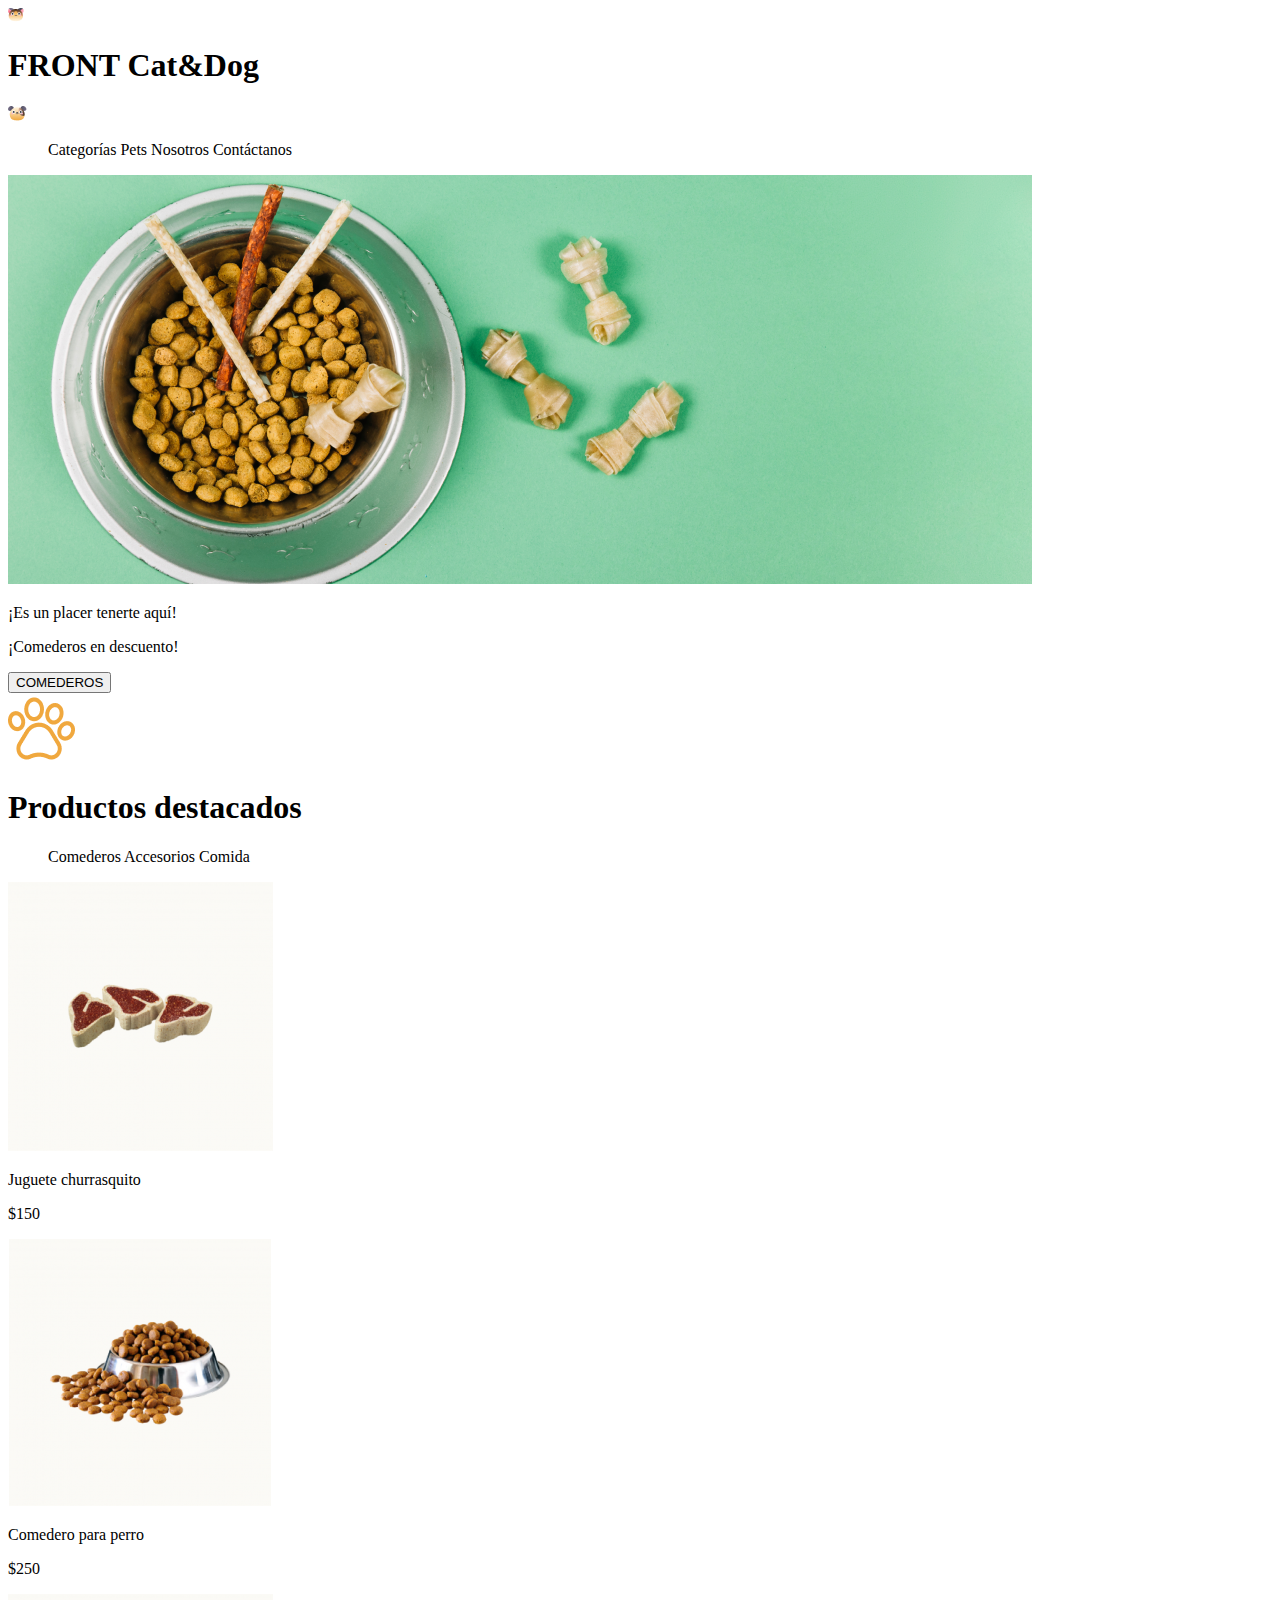
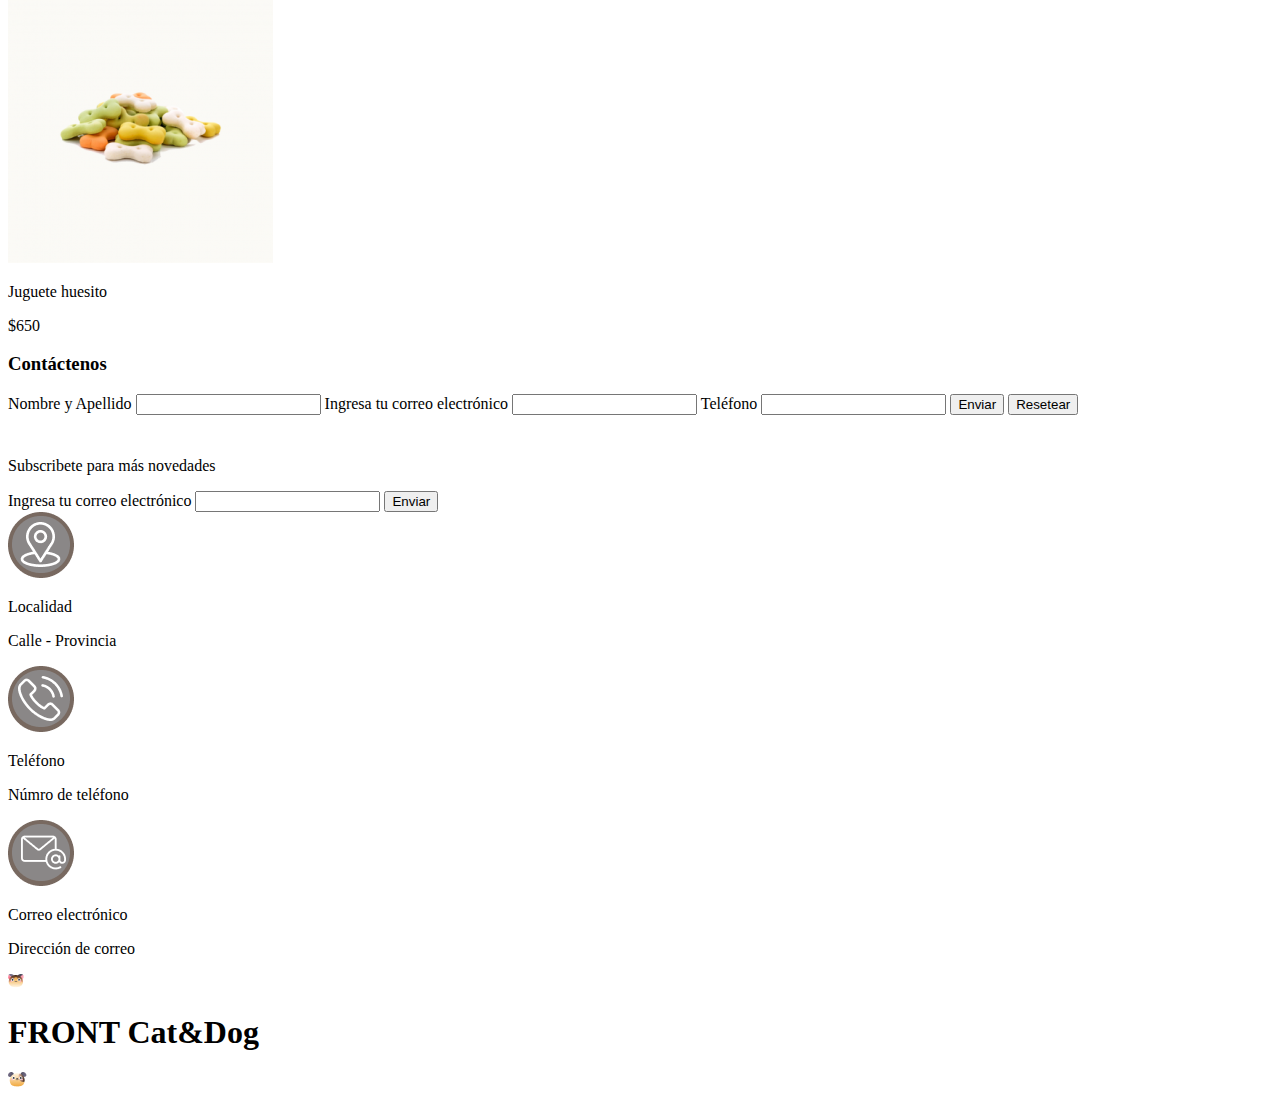
==== root/index.html @ ae9eda08 "My first HTML Structure for a PetShop" ====
<!DOCTYPE html>
<html lang="en">
<head>
    <meta charset="UTF-8">
    <meta http-equiv="X-UA-Compatible" content="IE=edge">
    <meta name="viewport" content="width=device-width, initial-scale=1.0">
    <title>Cat&Dog</title>
    <link rel="shortcut icon" href="img/pawprint_favicon.png">
</head>

<body>
    
    <header>
        <img src="img/Cat.png" alt="Gato">
        <h1>FRONT Cat&Dog</h1>
        <img src="img/Dog.png" alt="Perro">
        
        <nav>
            <ul>
                <il><a>Categorías</a></il>
                <il><a>Pets</a></il>
                <il><a>Nosotros</a></il>
                <il><a>Contáctanos</a></il>
            </ul>
        </nav>
    </header>
    
    <section>
        <span><img src="img/bowlbackground.png" alt="Bowl para mascotas"></span>
        <p>¡Es un placer tenerte aquí!</p>
        <p>¡Comederos en descuento!</p>
        <button>COMEDEROS</button>
    </section>

    <section>
        <img src="img/pawprint.png" alt="Huella perro">
        <h1>Productos destacados</h1>
        <ul>
            <il><a>Comederos</a></il>
            <il><a>Accesorios</a></il>
            <il><a>Comida</a></il>
        </ul>
        <span>
            <img src="img/churrasquito.png" alt="Galletas de carne">
            <p>Juguete churrasquito</p>
            <p>$150</p>             
        </span>

        <span>
            <img src="img/comedero.png" alt="Comedero de perro">
            <p>Comedero para perro</p>
            <p>$250</p>             
        </span>   

        <span>
            <img src="img/Huesito.png" alt="Jueguete hueso">
            <p>Juguete huesito</p>
            <p>$650</p>             
        </span>       

    <section>
        <form action="">
            <h3>Contáctenos</h3>
            <label for="">Nombre y Apellido</label>
            <input type="text" name="Nombre y Apellido">
            <label for="">Ingresa tu correo electrónico</label>
            <input type="text" name="Correo electrónico">
            <label for="">Teléfono</label>
            <input type="text" name="Teléfono">
            <input type="submit" value="Enviar" />
            <input type="reset" value="Resetear" />
        </form>
    </section>

    <section>
        <img src="img/EnviarCorreo.png" alt="icono correo">
        <p>Subscribete para más novedades</p>
        <form action="">
            <label for="">Ingresa tu correo electrónico</label>
            <input type="Teléfono">
            <input type="submit" value="Enviar" />
        </form>
    </section>

    <footer>
        <span>
            <img src="img/Location.png" alt="icono ubicación">
            <p>Localidad</p>
            <p>Calle - Provincia</p>
        </span>

        <span>
            <img src="img/Phone.png" alt="icono teléfono">
            <p>Teléfono</p>
            <p>Númro de teléfono</p>
        </span>

        <span>
            <img src="img/Correo.png" alt="icono teléfono">
            <p>Correo electrónico</p>
            <p>Dirección de correo</p>
        </span>

        <img src="img/Cat.png" alt="Gato">
        <h1>FRONT Cat&Dog</h1>
        <img src="img/Dog.png" alt="Perro">

    </footer>

</body>
</html>
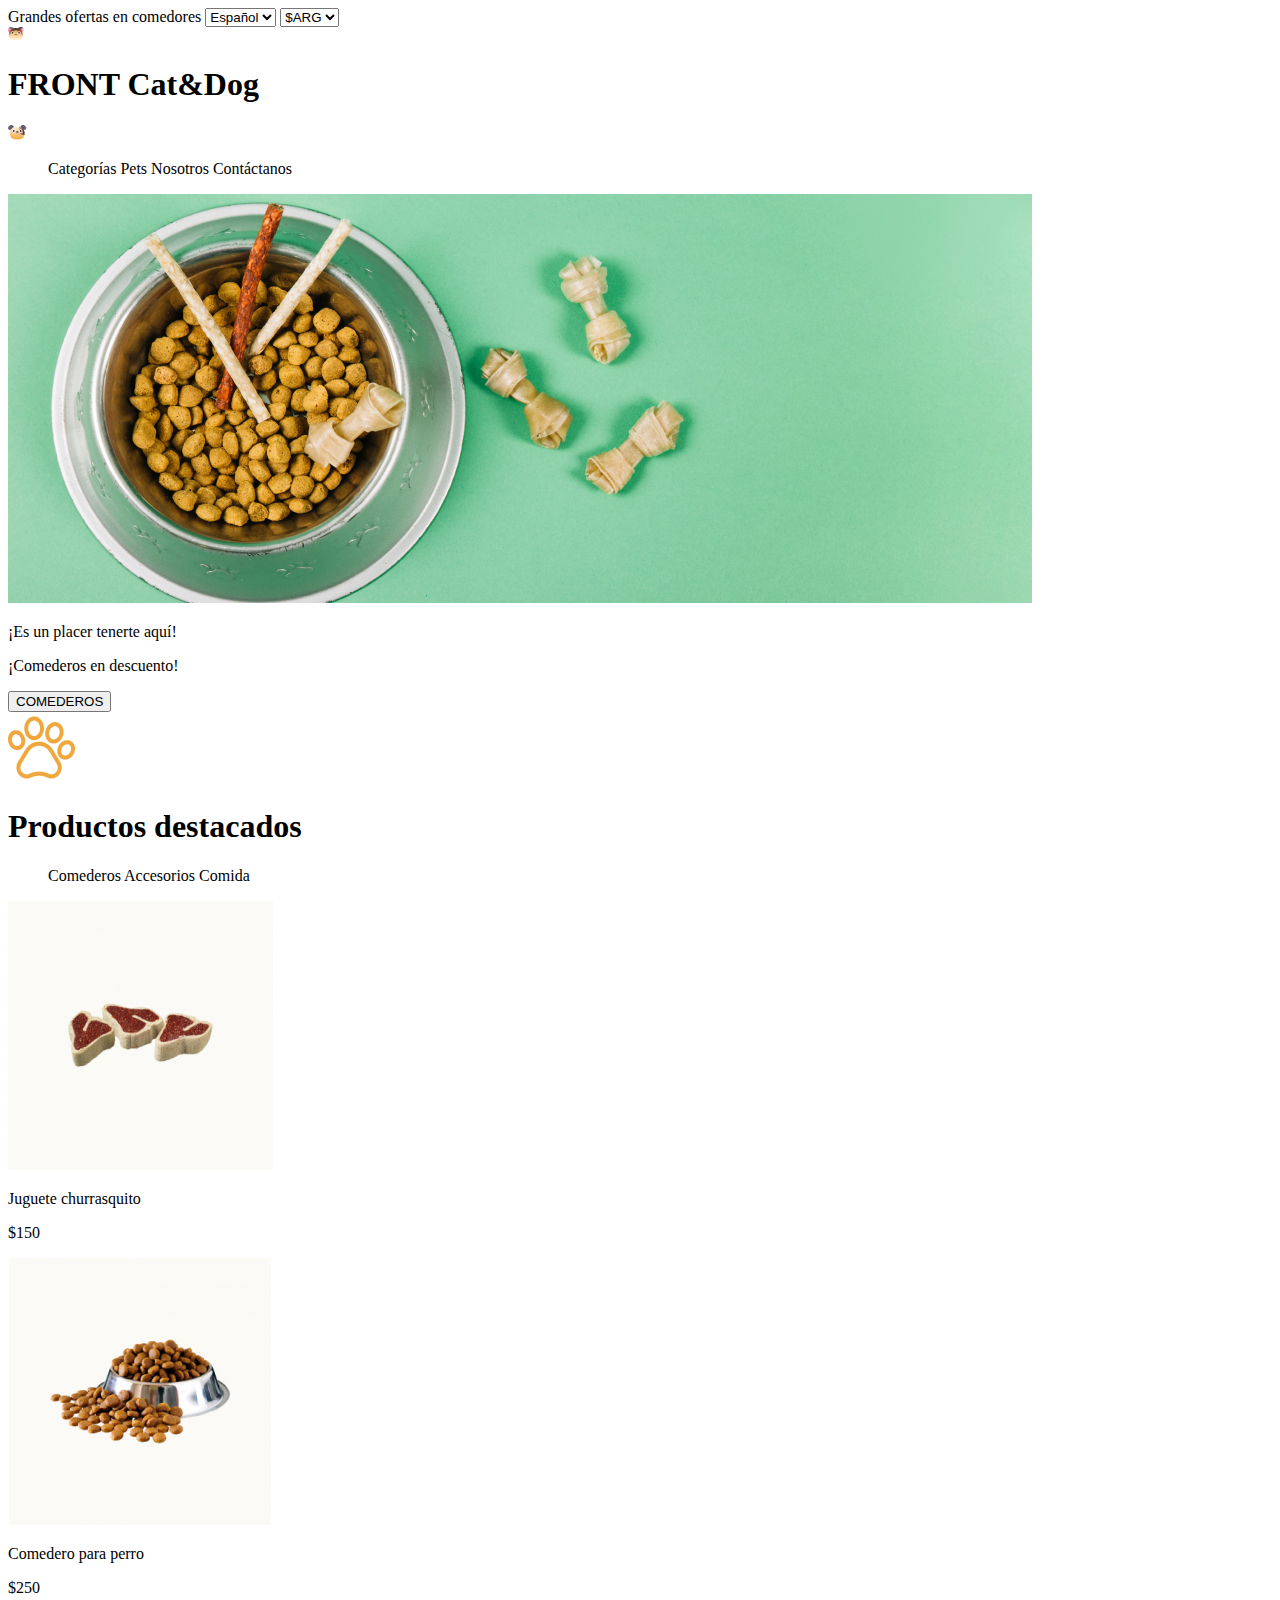
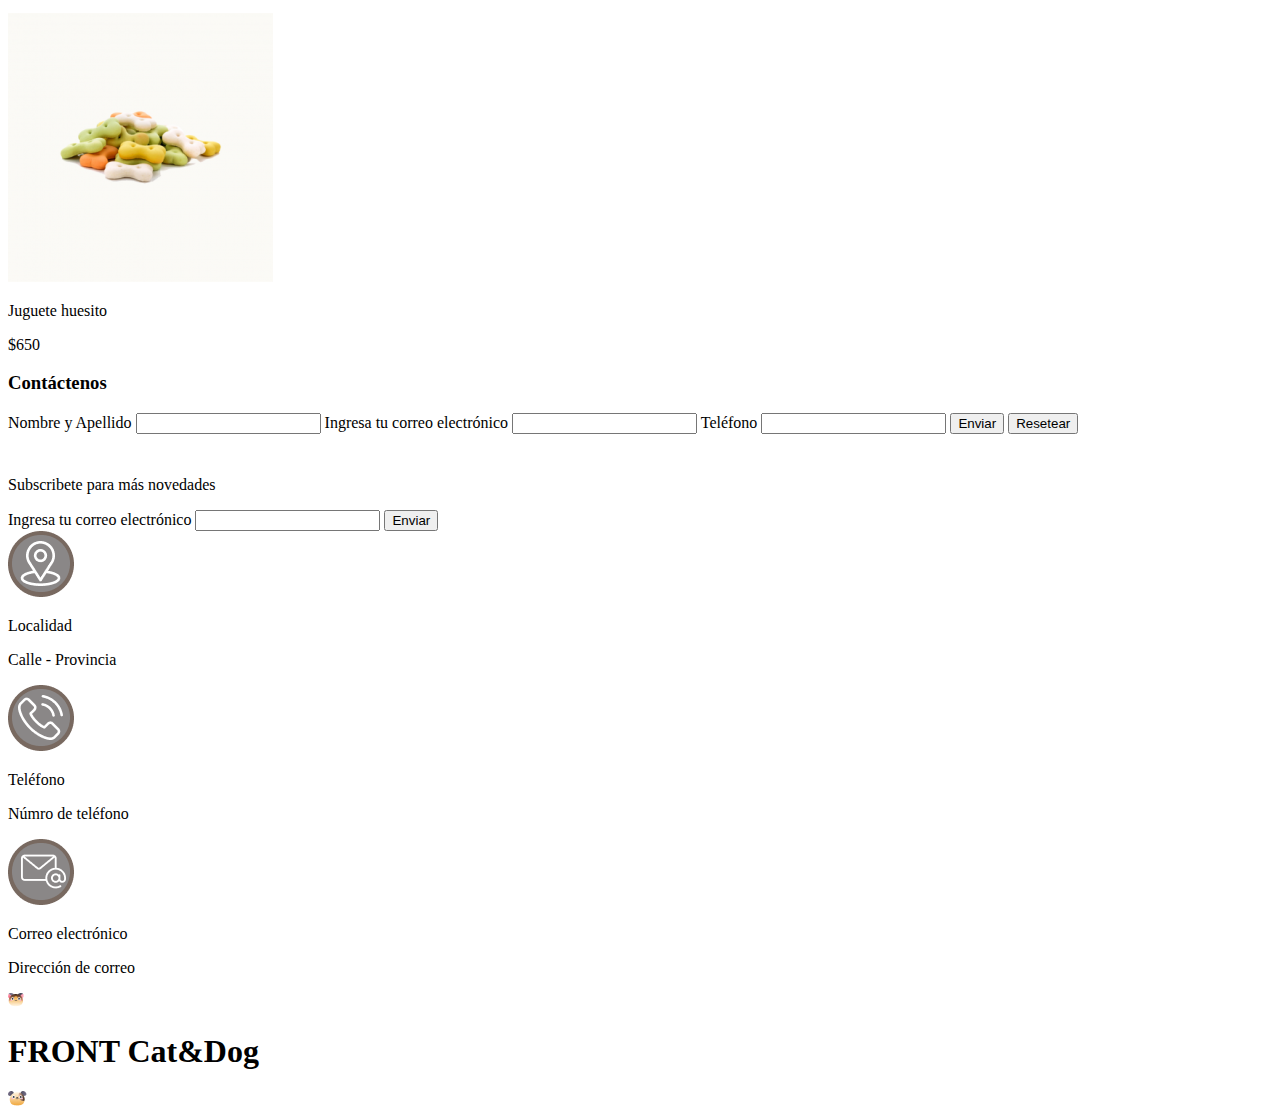
==== commit bd3070a7: "Add dropdown structure: Select" ====
--- a/root/index.html
+++ b/root/index.html
@@ -11,10 +11,21 @@
 <body>
     
     <header>
+    
+        <div>
+            <span>Grandes ofertas en comedores</span>
+            <select>
+                <option value="Spanish">Español</option>
+                <option value="English">English</option>
+            </select>
+            <select>
+                <option value="PesosArgentinos">$ARG</option>
+                <option value="DolaresAmericanos">$USD</option>
+            </select>
+        </div>
         <img src="img/Cat.png" alt="Gato">
         <h1>FRONT Cat&Dog</h1>
         <img src="img/Dog.png" alt="Perro">
-        
         <nav>
             <ul>
                 <il><a>Categorías</a></il>
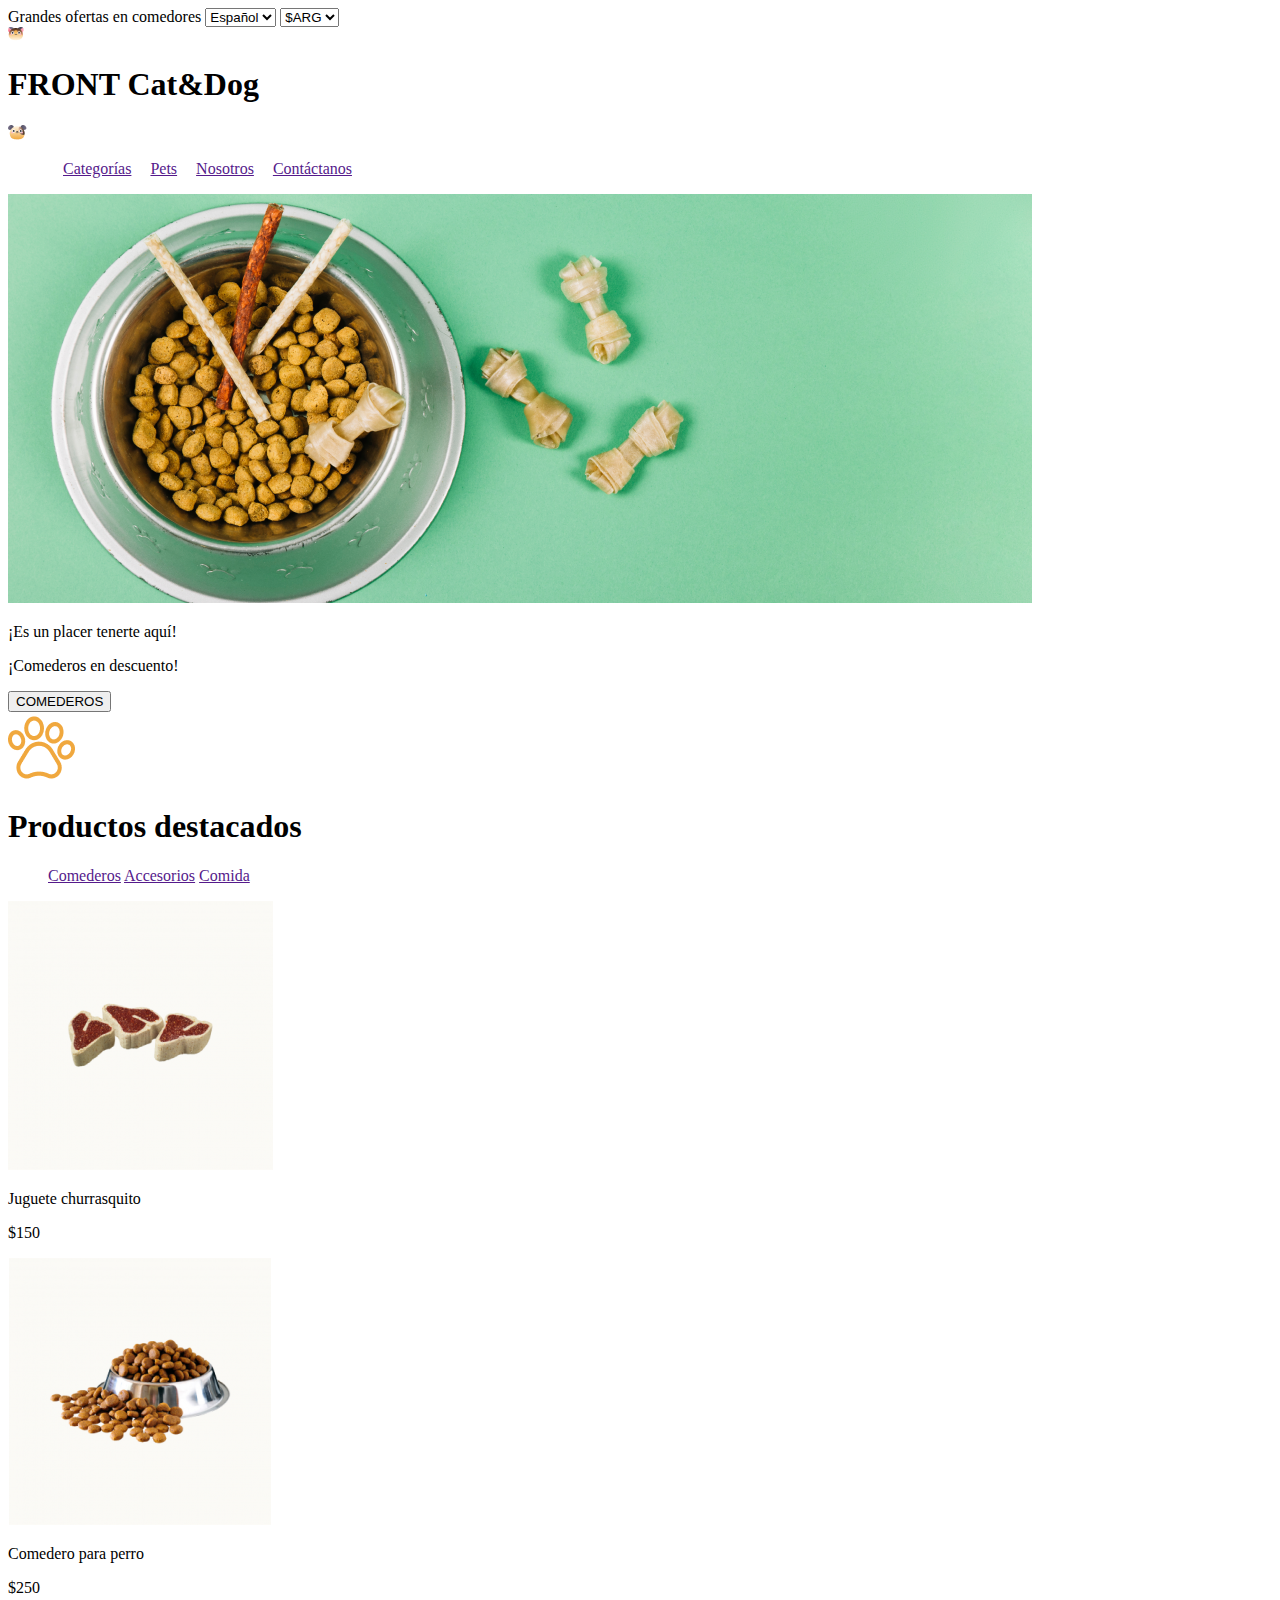
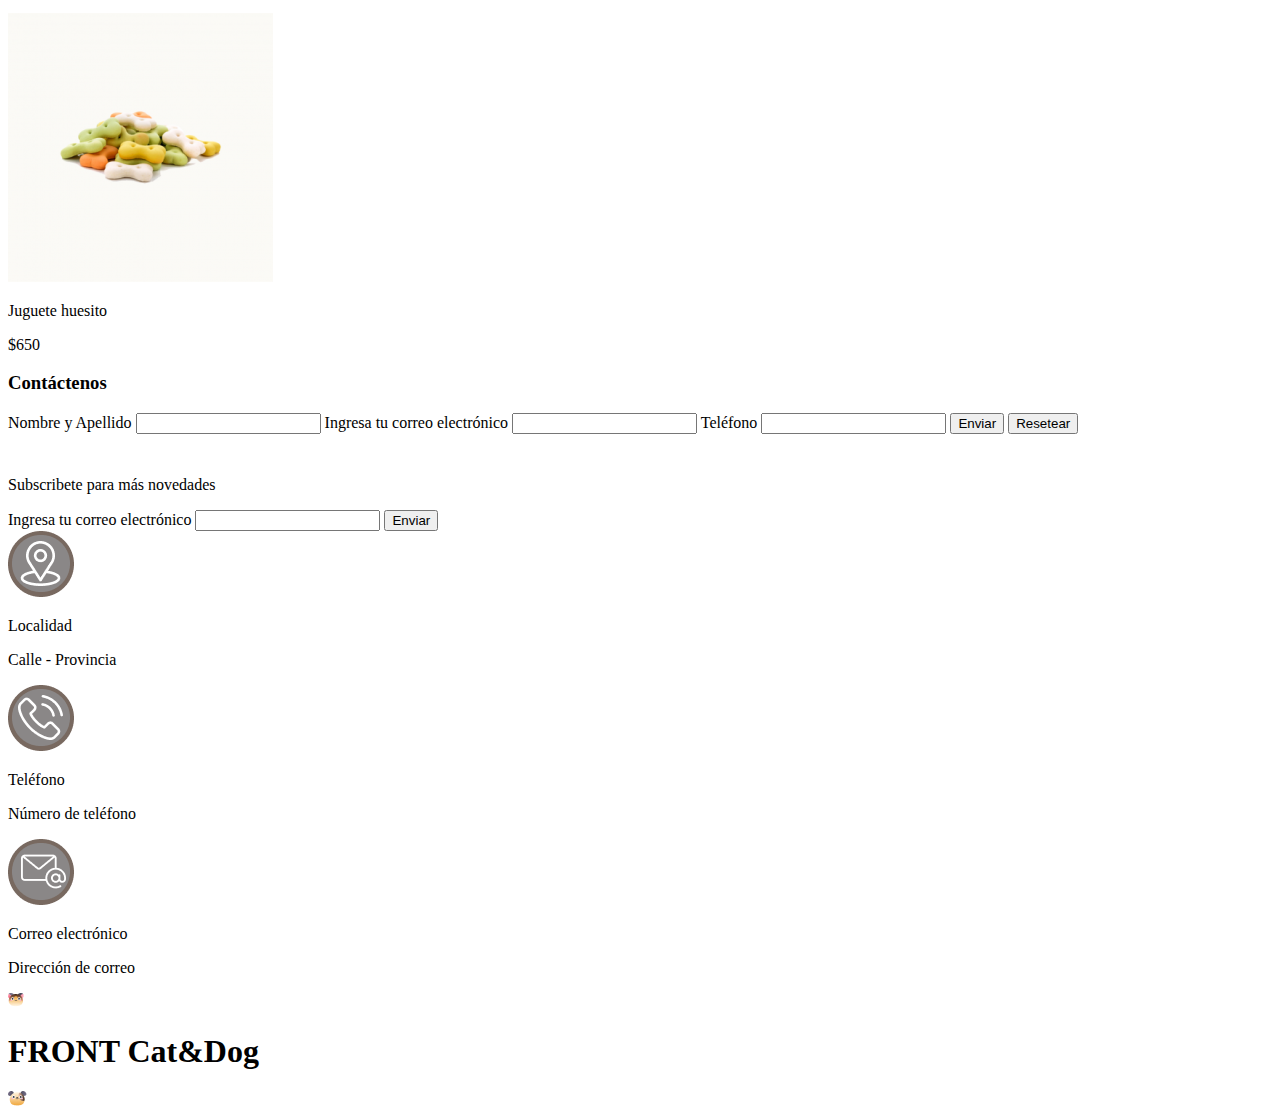
==== commit bbe0d82c: "Fix the link with HREF and Add icon for PawPrint" ====
--- a/root/index.html
+++ b/root/index.html
@@ -28,10 +28,10 @@
         <img src="img/Dog.png" alt="Perro">
         <nav>
             <ul>
-                <il><a>Categorías</a></il>
-                <il><a>Pets</a></il>
-                <il><a>Nosotros</a></il>
-                <il><a>Contáctanos</a></il>
+                <il><a href=""><img src="img/pawprint_Icono.png" alt="huella">Categorías</a></il>
+                <il><a href=""><img src="img/pawprint_Icono.png" alt="huella">Pets</a></il>
+                <il><a href=""><img src="img/pawprint_Icono.png" alt="huella">Nosotros</a></il>
+                <il><a href=""><img src="img/pawprint_Icono.png" alt="huella">Contáctanos</a></il>
             </ul>
         </nav>
     </header>
@@ -47,9 +47,9 @@
         <img src="img/pawprint.png" alt="Huella perro">
         <h1>Productos destacados</h1>
         <ul>
-            <il><a>Comederos</a></il>
-            <il><a>Accesorios</a></il>
-            <il><a>Comida</a></il>
+            <il><a href="">Comederos</a></il>
+            <il><a href="">Accesorios</a></il>
+            <il><a href="">Comida</a></il>
         </ul>
         <span>
             <img src="img/churrasquito.png" alt="Galletas de carne">
@@ -103,7 +103,7 @@
         <span>
             <img src="img/Phone.png" alt="icono teléfono">
             <p>Teléfono</p>
-            <p>Númro de teléfono</p>
+            <p>Número de teléfono</p>
         </span>
 
         <span>
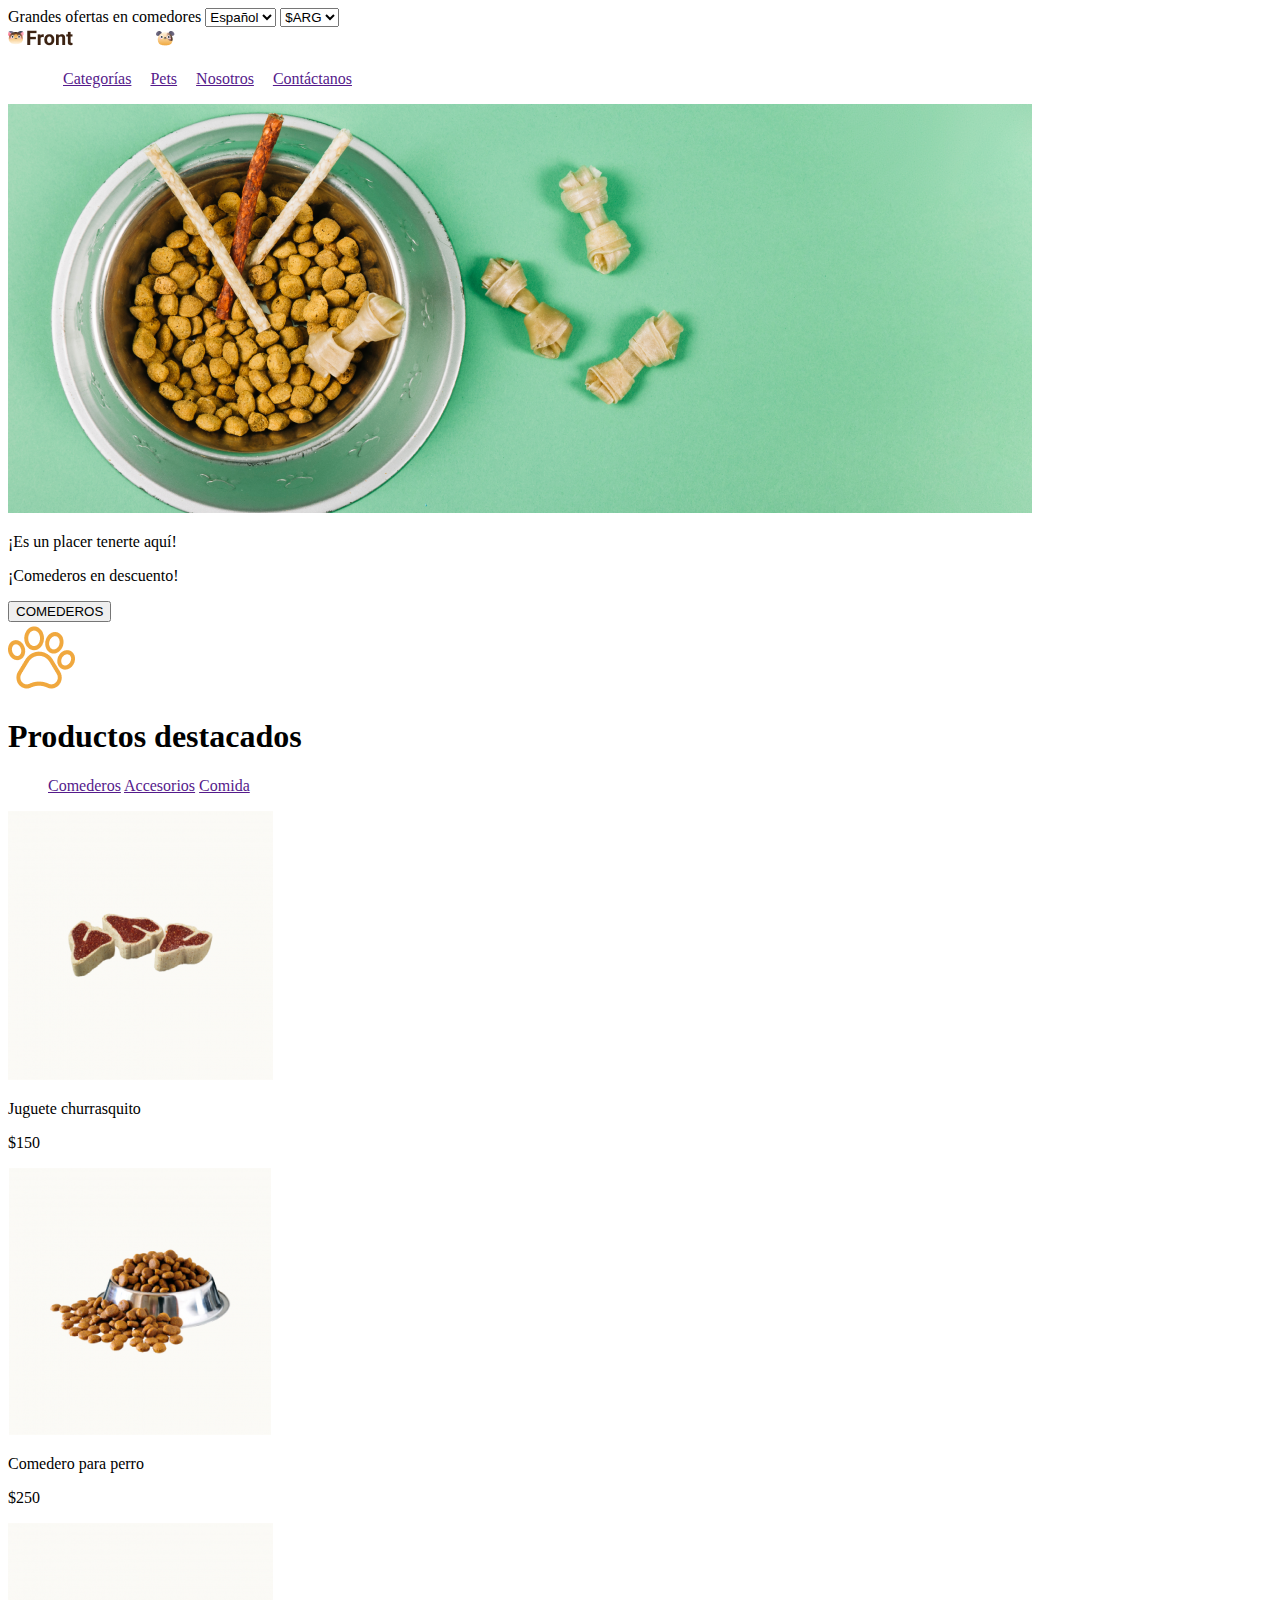
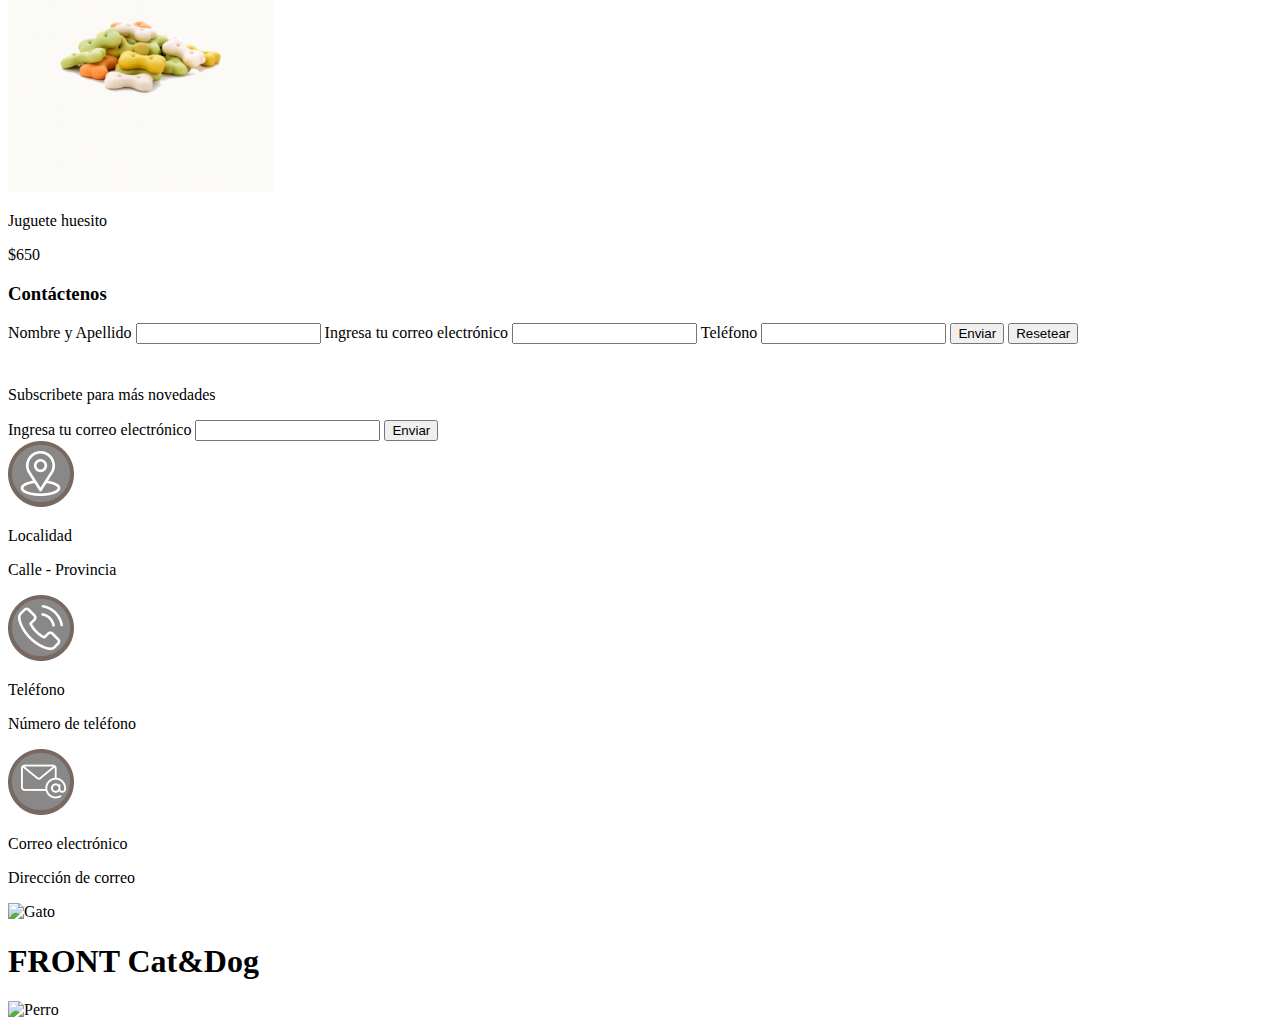
==== commit 5201ed5b: "Add Logo" ====
--- a/root/index.html
+++ b/root/index.html
@@ -23,9 +23,7 @@
                 <option value="DolaresAmericanos">$USD</option>
             </select>
         </div>
-        <img src="img/Cat.png" alt="Gato">
-        <h1>FRONT Cat&Dog</h1>
-        <img src="img/Dog.png" alt="Perro">
+        <img src="img/Logo.png">
         <nav>
             <ul>
                 <il><a href=""><img src="img/pawprint_Icono.png" alt="huella">Categorías</a></il>
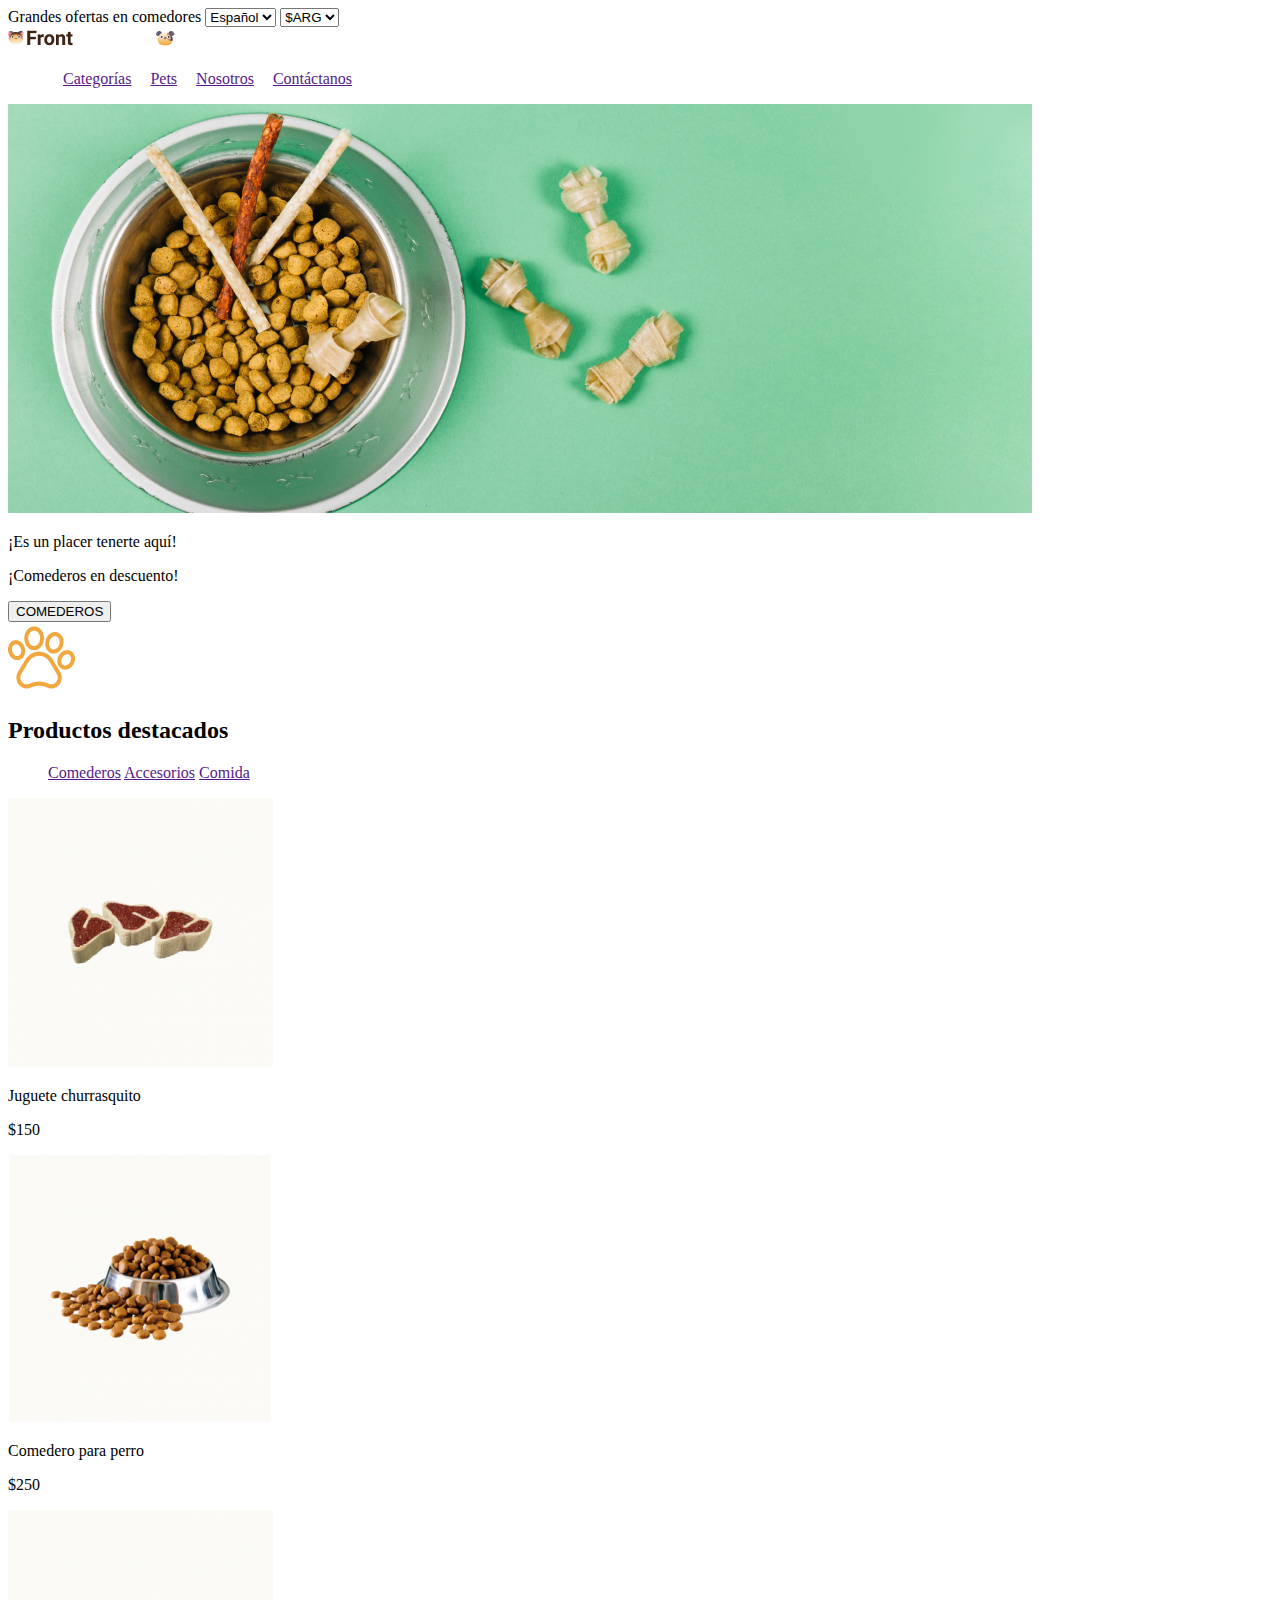
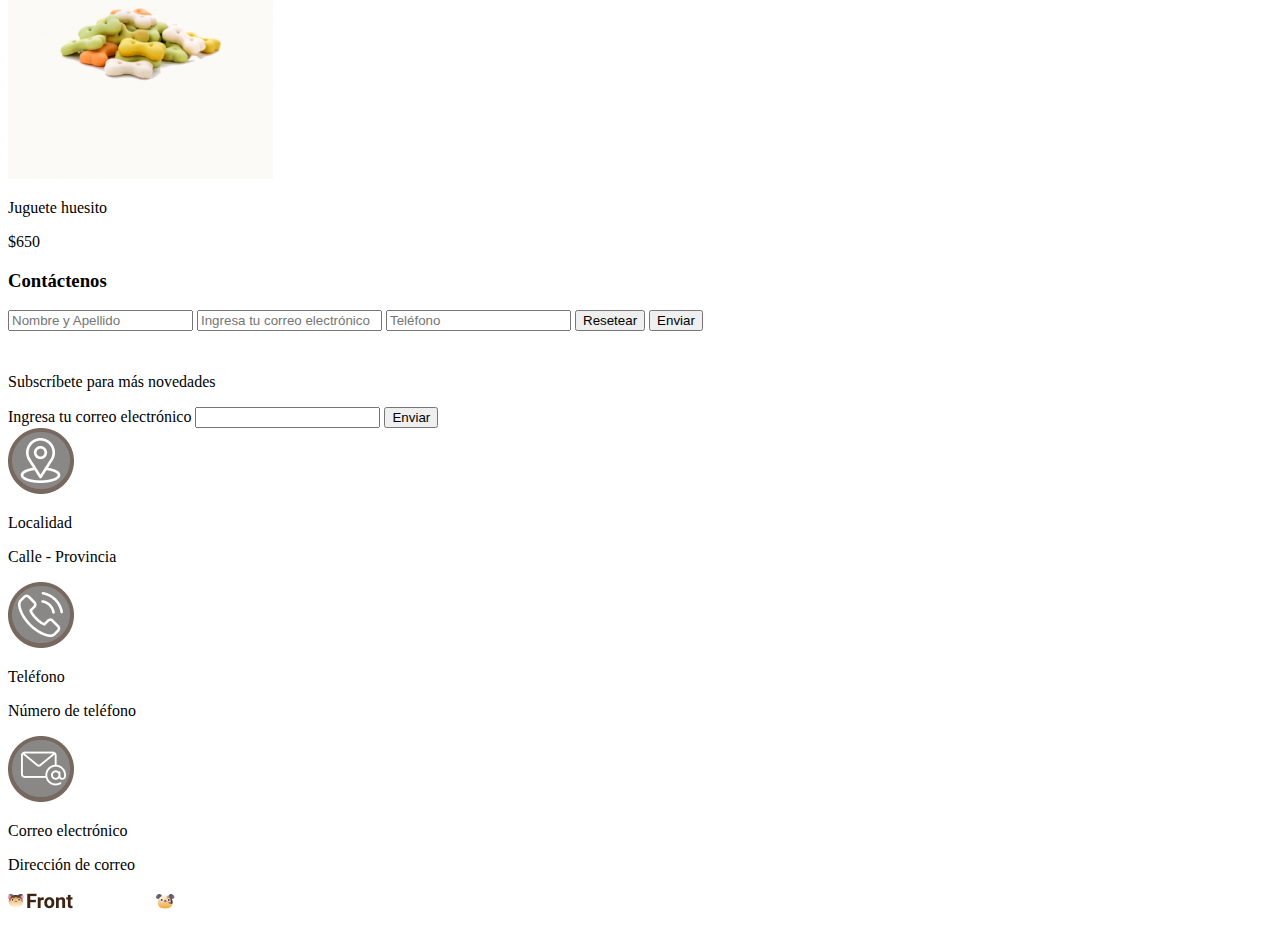
==== commit 0fb011dc: "Add placeholder to Inputs and change the input types" ====
--- a/root/index.html
+++ b/root/index.html
@@ -11,7 +11,6 @@
 <body>
     
     <header>
-    
         <div>
             <span>Grandes ofertas en comedores</span>
             <select>
@@ -34,16 +33,16 @@
         </nav>
     </header>
     
-    <section>
+    <div>
         <span><img src="img/bowlbackground.png" alt="Bowl para mascotas"></span>
         <p>¡Es un placer tenerte aquí!</p>
         <p>¡Comederos en descuento!</p>
         <button>COMEDEROS</button>
-    </section>
+    </div>
 
     <section>
         <img src="img/pawprint.png" alt="Huella perro">
-        <h1>Productos destacados</h1>
+        <h2>Productos destacados</h2>
         <ul>
             <il><a href="">Comederos</a></il>
             <il><a href="">Accesorios</a></il>
@@ -54,67 +53,58 @@
             <p>Juguete churrasquito</p>
             <p>$150</p>             
         </span>
-
         <span>
             <img src="img/comedero.png" alt="Comedero de perro">
             <p>Comedero para perro</p>
             <p>$250</p>             
         </span>   
-
         <span>
             <img src="img/Huesito.png" alt="Jueguete hueso">
             <p>Juguete huesito</p>
             <p>$650</p>             
         </span>       
-
-    <section>
-        <form action="">
-            <h3>Contáctenos</h3>
-            <label for="">Nombre y Apellido</label>
-            <input type="text" name="Nombre y Apellido">
-            <label for="">Ingresa tu correo electrónico</label>
-            <input type="text" name="Correo electrónico">
-            <label for="">Teléfono</label>
-            <input type="text" name="Teléfono">
-            <input type="submit" value="Enviar" />
-            <input type="reset" value="Resetear" />
-        </form>
     </section>
-
-    <section>
-        <img src="img/EnviarCorreo.png" alt="icono correo">
-        <p>Subscribete para más novedades</p>
-        <form action="">
-            <label for="">Ingresa tu correo electrónico</label>
-            <input type="Teléfono">
-            <input type="submit" value="Enviar" />
-        </form>
-    </section>
+    
+    <form action="">
+        <h3>Contáctenos</h3>
+        <input type="text" placeholder="Nombre y Apellido" name="NombreyApellido">
+        <input type="email" placeholder="Ingresa tu correo electrónico" name="Correo electrónico">
+        <input type="tel" placeholder="Teléfono"name="Teléfono">
+        <input type="reset" value="Resetear"/>
+        <input type="submit" value="Enviar"/>
+    </form>   
 
     <footer>
-        <span>
+        <section>
+            <img src="img/EnviarCorreo.png" alt="icono correo">
+            <p>Subscríbete para más novedades</p>
+            <form action="">
+                <label for="">Ingresa tu correo electrónico</label>
+                <input type="Teléfono">
+                <input type="submit" value="Enviar" />
+            </form>
+        </section>    
+        
+        <div>
+            <span>
             <img src="img/Location.png" alt="icono ubicación">
             <p>Localidad</p>
             <p>Calle - Provincia</p>
-        </span>
-
-        <span>
+            </span>
+        
+            <span>
             <img src="img/Phone.png" alt="icono teléfono">
             <p>Teléfono</p>
             <p>Número de teléfono</p>
-        </span>
+            </span>
 
-        <span>
+            <span>
             <img src="img/Correo.png" alt="icono teléfono">
             <p>Correo electrónico</p>
             <p>Dirección de correo</p>
-        </span>
-
-        <img src="img/Cat.png" alt="Gato">
-        <h1>FRONT Cat&Dog</h1>
-        <img src="img/Dog.png" alt="Perro">
-
+            </span>
+        <img src="img/Logo.png">
+        </div>  
     </footer>
-
 </body>
 </html>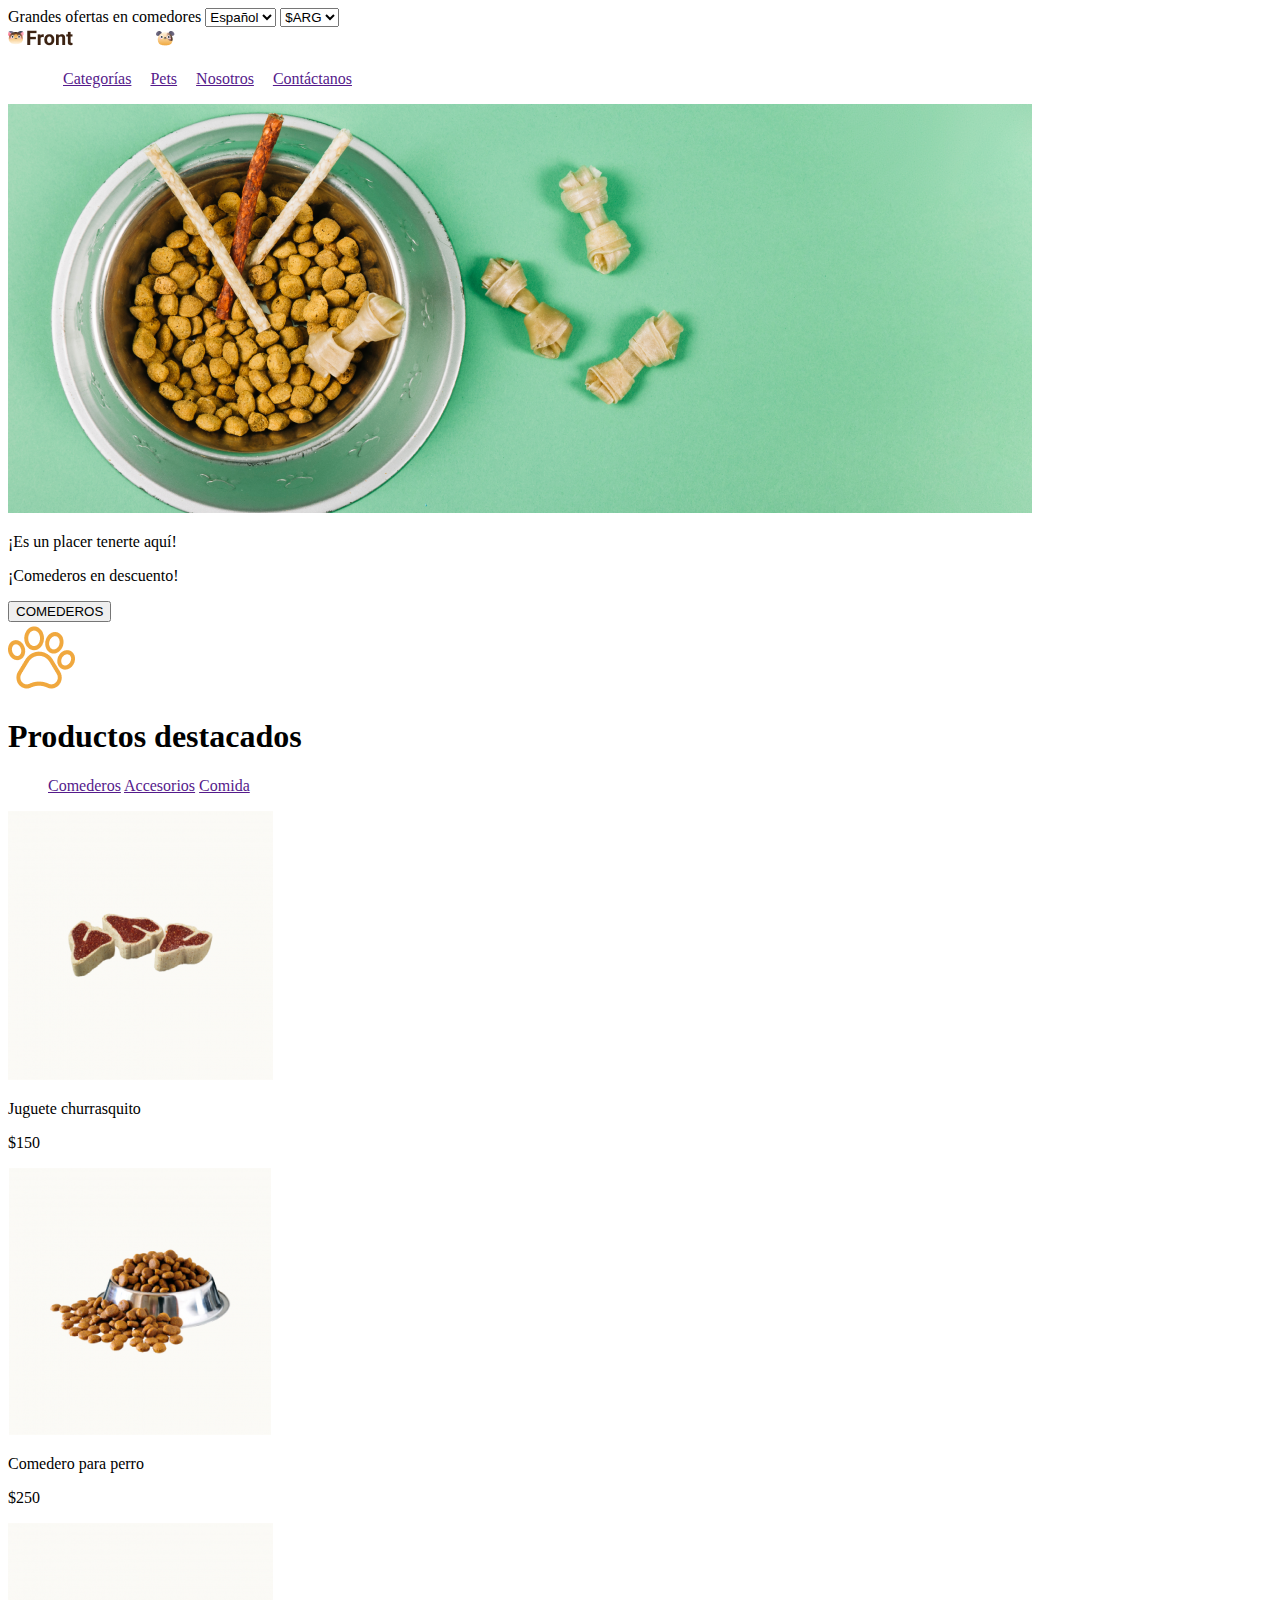
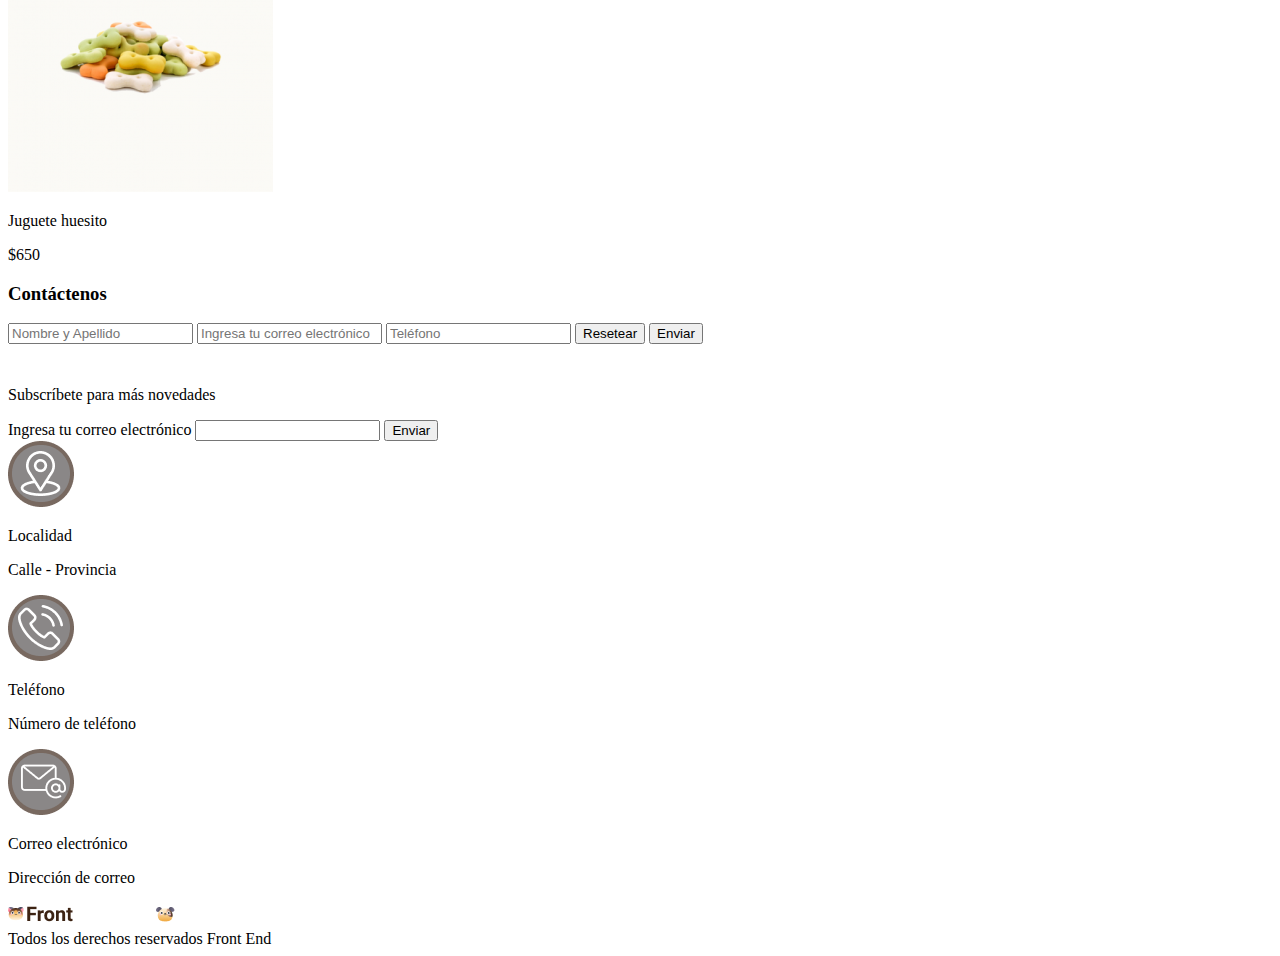
==== commit d833fd30: "Add copyright" ====
--- a/root/index.html
+++ b/root/index.html
@@ -42,7 +42,7 @@
 
     <section>
         <img src="img/pawprint.png" alt="Huella perro">
-        <h2>Productos destacados</h2>
+        <h1>Productos destacados</h1>
         <ul>
             <il><a href="">Comederos</a></il>
             <il><a href="">Accesorios</a></il>
@@ -105,6 +105,7 @@
             </span>
         <img src="img/Logo.png">
         </div>  
+        <div>Todos los derechos reservados Front End</div>
     </footer>
 </body>
 </html>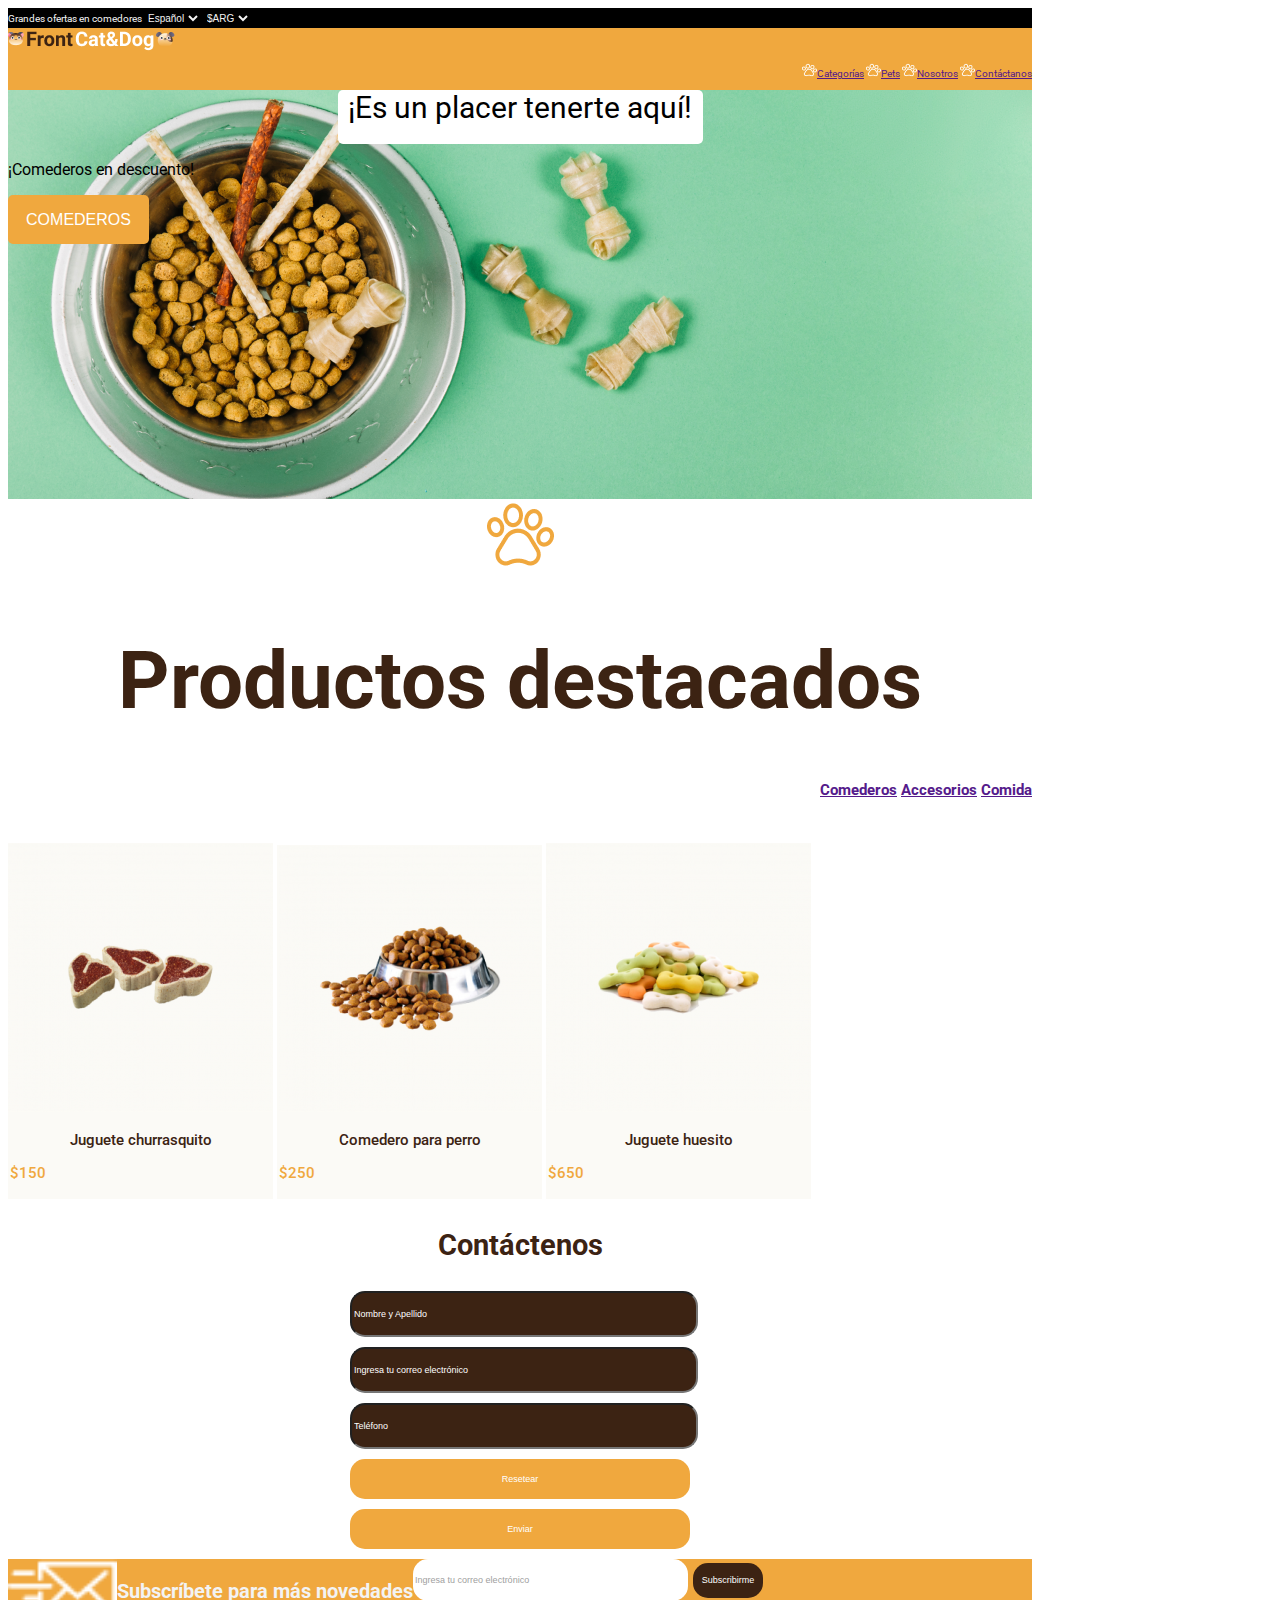
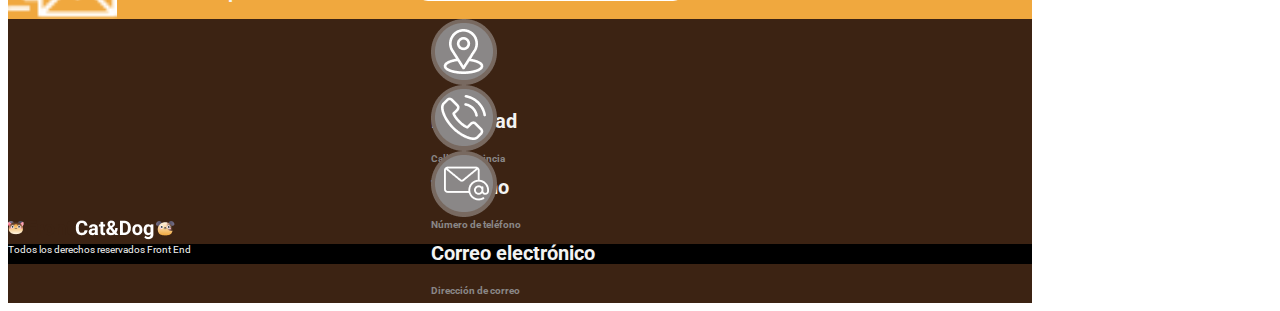
==== commit 510c932b: "Add Style sheet with fonts, colors and sizes." ====
--- a/root/index.html
+++ b/root/index.html
@@ -6,24 +6,29 @@
     <meta name="viewport" content="width=device-width, initial-scale=1.0">
     <title>Cat&Dog</title>
     <link rel="shortcut icon" href="img/pawprint_favicon.png">
+    <link rel="stylesheet" href="css/styles.css">
+    <link rel="preconnect" href="https://fonts.googleapis.com">
+    <link rel="preconnect" href="https://fonts.gstatic.com" crossorigin>
+    <link href="https://fonts.googleapis.com/css2?family=Roboto:ital,wght@0,300;0,400;0,500;1,300;1,400;1,500&display=swap" rel="stylesheet">
 </head>
 
 <body>
     
     <header>
-        <div>
+        <div class="top">
             <span>Grandes ofertas en comedores</span>
-            <select>
+            <select class="top">
                 <option value="Spanish">Español</option>
                 <option value="English">English</option>
             </select>
-            <select>
+            <select class="top">
                 <option value="PesosArgentinos">$ARG</option>
                 <option value="DolaresAmericanos">$USD</option>
             </select>
         </div>
-        <img src="img/Logo.png">
+        
         <nav>
+            <img src="img/Logo.png">
             <ul>
                 <il><a href=""><img src="img/pawprint_Icono.png" alt="huella">Categorías</a></il>
                 <il><a href=""><img src="img/pawprint_Icono.png" alt="huella">Pets</a></il>
@@ -33,79 +38,87 @@
         </nav>
     </header>
     
-    <div>
-        <span><img src="img/bowlbackground.png" alt="Bowl para mascotas"></span>
-        <p>¡Es un placer tenerte aquí!</p>
-        <p>¡Comederos en descuento!</p>
+    <div class="slide">
+        <p id="slideTitle">¡Es un placer tenerte aquí!</p>
+        <p id="slideText">¡Comederos en descuento!</p>
         <button>COMEDEROS</button>
     </div>
 
-    <section>
+    <section class="highlightedProducts">
         <img src="img/pawprint.png" alt="Huella perro">
         <h1>Productos destacados</h1>
-        <ul>
-            <il><a href="">Comederos</a></il>
-            <il><a href="">Accesorios</a></il>
-            <il><a href="">Comida</a></il>
-        </ul>
-        <span>
+        <nav class="productsNav">
+            <ul>
+                <il><a href="">Comederos</a></il>
+                <il><a href="">Accesorios</a></il>
+                <il><a href="">Comida</a></il>
+            </ul>
+        </nav>
+    </section>
+
+    <div>
+        <div class="card">
             <img src="img/churrasquito.png" alt="Galletas de carne">
-            <p>Juguete churrasquito</p>
-            <p>$150</p>             
-        </span>
-        <span>
+            <p class="cardProductName">Juguete churrasquito</p>
+            <p class="cardPrice">$150</p>             
+        </div>
+        
+        <div class="card">
             <img src="img/comedero.png" alt="Comedero de perro">
-            <p>Comedero para perro</p>
-            <p>$250</p>             
-        </span>   
-        <span>
+            <p class="cardProductName">Comedero para perro</p>
+            <p class="cardPrice">$250</p>             
+        </div>   
+        <div class="card">
             <img src="img/Huesito.png" alt="Jueguete hueso">
-            <p>Juguete huesito</p>
-            <p>$650</p>             
-        </span>       
-    </section>
-    
-    <form action="">
-        <h3>Contáctenos</h3>
-        <input type="text" placeholder="Nombre y Apellido" name="NombreyApellido">
-        <input type="email" placeholder="Ingresa tu correo electrónico" name="Correo electrónico">
-        <input type="tel" placeholder="Teléfono"name="Teléfono">
-        <input type="reset" value="Resetear"/>
-        <input type="submit" value="Enviar"/>
-    </form>   
+            <p class="cardProductName">Juguete huesito</p>
+            <p class="cardPrice">$650</p>             
+        </div> 
+    </div>        
 
-    <footer>
-        <section>
-            <img src="img/EnviarCorreo.png" alt="icono correo">
-            <p>Subscríbete para más novedades</p>
-            <form action="">
-                <label for="">Ingresa tu correo electrónico</label>
-                <input type="Teléfono">
-                <input type="submit" value="Enviar" />
-            </form>
-        </section>    
+    <div>
+        <form action="" class="contactUs">
+            <h3>Contáctenos</h3>
+            <input type="text" placeholder="Nombre y Apellido" name="NombreyApellido">
+            <input type="email" placeholder="Ingresa tu correo electrónico" name="Correo electrónico">
+            <input type="tel" placeholder="Teléfono"name="Teléfono">
+            <input type="reset" value="Resetear"formsButton/>
+            <input type="submit" value="Enviar"/>
+        </form>   
+    </div>
+
+    <div>
+    <div class="subscribe">
+        <img src="img/EnviarCorreo.png" alt="icono correo">
+        <p>Subscríbete para más novedades</p>
+        <form action="" class="footerForm">
+            <input type="email" placeholder="Ingresa tu correo electrónico" name="Correo electrónico">
+            <input type="submit" value="Subscribirme" />
+        </form>
+    </div>    
+    </div>
+
+    <footer>    
+        <div class="info">
+            <div class="footerElement">
+            <img class="icon" src="img/Location.png" alt="icono ubicación" >
+            <p class="infoName">Localidad</p>
+            <p class="infoData">Calle - Provincia</p>
+            </div>
         
-        <div>
-            <span>
-            <img src="img/Location.png" alt="icono ubicación">
-            <p>Localidad</p>
-            <p>Calle - Provincia</p>
-            </span>
-        
-            <span>
-            <img src="img/Phone.png" alt="icono teléfono">
-            <p>Teléfono</p>
-            <p>Número de teléfono</p>
-            </span>
+            <div class="footerElement">
+            <img class="icon" src="img/Phone.png" alt="icono teléfono">
+            <p class="infoName">Teléfono</p>
+            <p class="infoData">Número de teléfono</p>
+            </div>
 
-            <span>
-            <img src="img/Correo.png" alt="icono teléfono">
-            <p>Correo electrónico</p>
-            <p>Dirección de correo</p>
-            </span>
+            <div class="footerElement">
+            <img class="icon" src="img/Correo.png" alt="icono teléfono">
+            <p class="infoName">Correo electrónico</p>
+            <p class="infoData">Dirección de correo</p>
+            </div>
         <img src="img/Logo.png">
         </div>  
-        <div>Todos los derechos reservados Front End</div>
+        <div class="copyright">Todos los derechos reservados Front End</div>
     </footer>
 </body>
 </html>--- a/root/css/styles.css
+++ b/root/css/styles.css
@@ -0,0 +1,199 @@
+body{
+    font-family: 'Roboto', sans-serif;
+    width: 1024px;
+}
+/***** Top banner *****/
+.top{
+    background-color: black;
+    border-style: none;
+    color: #F3F3F3;
+    font-size: 10px;
+    height: 20px;
+}
+/***** Main NAV in Header ****/
+nav{
+    background-color:  #F0A83E;
+    color:  #F3F3F3;
+    font-size: 10px;
+    height: 62px;
+}
+nav ul{
+    text-align: right;
+}
+/***** Slide *****/
+.slide{
+    background-image: url("/root/img/bowlbackground.png");
+    height: 409px;
+    width: 1024px;
+}
+#slideTitle{
+    background-color: #FFFFFF;
+    border-radius: 5px;
+    font-size: 30px;
+    font-weight: 400;
+    height: 54px;
+    margin: auto;
+    text-align: center;
+    width: 365px;
+}
+#slideText{
+    font-size: 16px;
+    line-height: 19px;
+}
+button{
+    background-color: #F0A83E;
+    border-radius: 5px;
+    border-style: none;
+    color: #FFFFFF;
+    font-size: 16px;
+    width: 141px;
+    height: 49px;
+}
+button:hover{
+background-color: #8A8787;
+border-style: none;
+color: #fff;
+}
+/***** Products and Cards *****/
+.highlightedProducts{
+    background-color: #FFFFFF;
+    border-style: none;
+    color: #3C2313;
+    font-size: 40px;
+    font-weight: bold;
+    text-align: center;
+    margin: auto;
+}
+.productsNav{
+    background-color: #FFFFFF;
+    font-size: 15px;
+    color: #666666;
+}
+.card{
+    background-color: #FBFAF6;
+    width: 265px;
+    display: inline-block;
+    text-align: center;
+}
+.cardProductName{
+    color: #3C2313;
+    font-size: 15px;
+    font-weight: 500;
+}
+.cardPrice{
+    color: #F0A83E;
+    font-weight: 500;
+    font-size: 15px;
+    height: 19.64px;
+    line-height: 18px;
+    width: 39.15px;
+}
+/***** Form *****/
+div form{
+    display:block;
+}
+.contactUs {
+    color: #3C2313;
+    font-weight: bold;
+    font-size: 25px;
+    margin-left: auto;
+    margin-right: auto;
+    text-align: left;
+    width: 340px;
+    text-align: center;
+}
+.contactUs input{
+    font-size: 9px;
+    background-color:  #3C2313;
+    color: #FFFFFF;
+    border-radius: 15px;
+    font-weight: 400px;
+    width: 340px;
+    height: 40px;
+    margin-bottom: 10px;
+}
+form input[type=submit] {
+    background-color: #F0A83E;
+    border-style: none;
+    color: #FFFFFF;
+    font-weight: 400px;
+}
+form input[type=submit]:hover {
+    background-color: #8A8787;
+    border-style: none;
+    color: #FFFFFF;
+}
+form input[type=reset] {
+    background-color: #F0A83E;
+    border-style: none;
+    color: #fff;
+}
+form input[type=reset]:hover {
+    background-color: #8A8787;
+    border-style: none;
+    color: #fff;
+}
+.contactUs ::placeholder{ 
+    color: #FFFFFF
+}
+/***** Subscribe banner *****/
+.subscribe{
+    background-color:  #F0A83E;
+    color:  #F3F3F3;
+    font-size: 20px;
+    height: 62px;
+    font-weight: 700;
+    height: 60px;
+    display: flex;
+}
+.subscribe input{
+    background-color:  #FFFFFF;
+    border-radius: 15px;
+    border-style: none;
+    color: #A0A0A0;
+    font-size: 9px;
+    font-weight: 400px;
+    width: 271px;
+    height: 40px;
+
+}
+.subscribe input[type=submit]{
+    background-color:  #3C2313;
+    color: #FFFFFF;
+    height: 35px;
+    width: 70px;
+}
+.subscribe ::placeholder{ 
+    color: #A0A0A0;
+    border-style: none;
+}
+/****** Footer *****/
+footer{
+    background-color:   #3C2313;
+    color:  #F3F3F3;
+    height: 284px;
+    display: block;
+}
+.info{
+    font-weight: 700;
+    text-align: left;
+}
+.footerElement{
+    Width: 179px;
+    Height: 66px;
+    margin:auto;
+}
+.infoName{
+    font-size: 20px;
+}
+.infoData{
+    font-size: 10px;
+    color: #8A8787;
+}
+.copyright{
+    background-color: black;
+    border-style: none;
+    color: #F3F3F3;
+    font-size: 10px;
+    height: 20px;
+}
